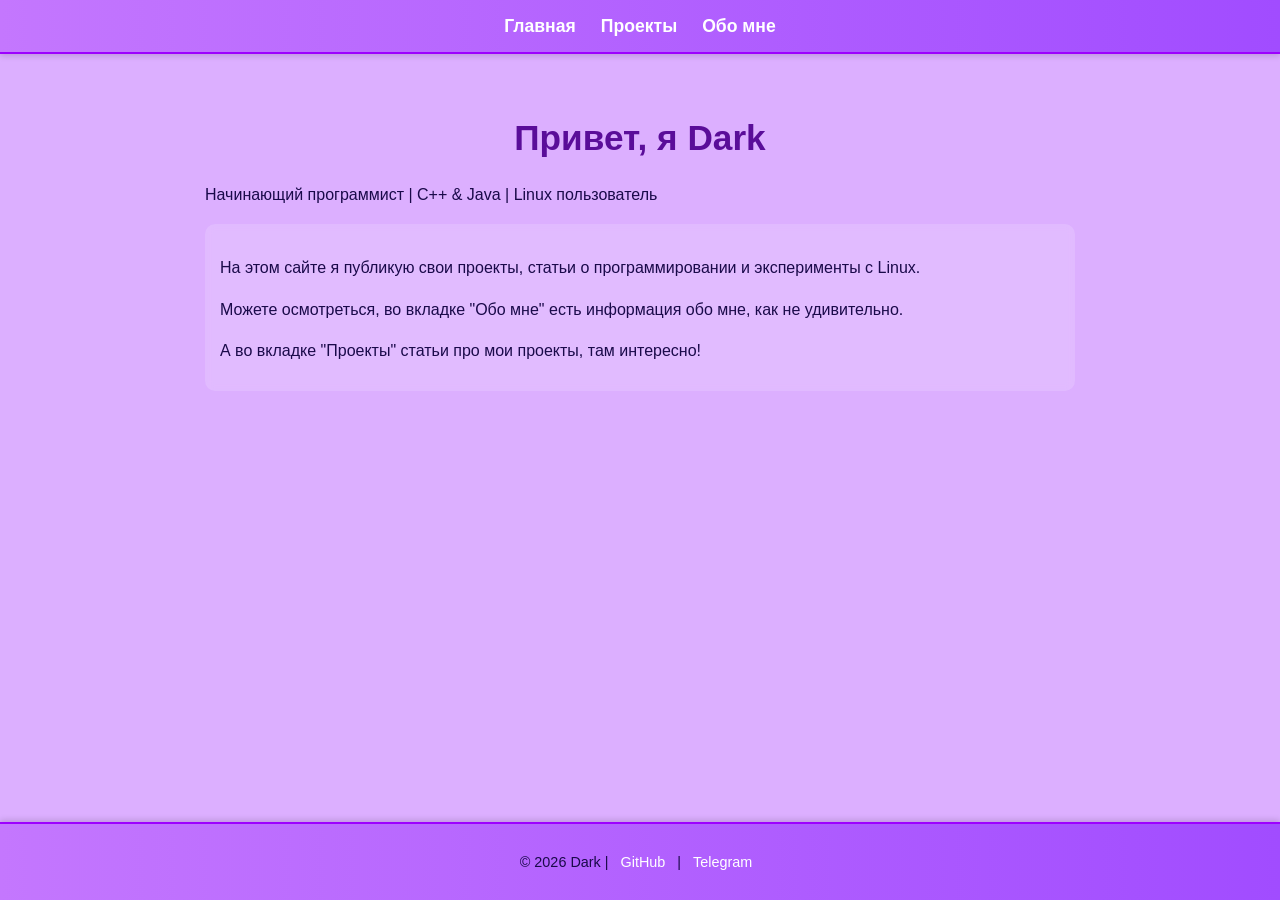
==== index.html @ 4a294bcc "about me" ====
<!DOCTYPE html>
<html lang="ru">
<head>
  <meta charset="UTF-8">
  <meta name="viewport" content="width=device-width, initial-scale=1.0">
  <title>Dark – Portfolio</title>
  <link rel="stylesheet" href="style.css">
</head>
<body>
  <header>
    <nav>
      <a href="index.html">Главная</a>
      <a href="projects.html">Проекты</a>
      <a href="about.html">Обо мне</a>
    </nav>
  </header>

  <main>
    <h1>Привет, я Dark</h1>
    <p>Начинающий программист | C++ & Java | Linux пользователь</p>
    <section id="intro">
      <p>На этом сайте я публикую свои проекты, статьи о программировании и эксперименты с Linux.</p>
      <p>Можете осмотреться, во вкладке "Обо мне" есть информация обо мне, как не удивительно.</p>
      <p>А во вкладке "Проекты" статьи про мои проекты, там интересно!</p>
    </section>
  </main>

  <footer>
    <p>
        © 2026 Dark |
        <a href="https://github.com/DarkRouteS22" target="_blank">GitHub</a> |
        <a href="https://t.me/dark_22dev" target="_blank">Telegram</a>
    
    </p>
  </footer>
</body>

</html>
---- style.css ----
body {
  font-family: "Segoe UI", Tahoma, sans-serif;
  max-width: 900px;
  margin: 0 auto;
  padding: 20px;
  background: #dcafff;
  color: #1a0a4a;
  line-height: 1.6;
}

::-webkit-scrollbar {
  width: 12px; /* ширина скроллбара */
}

::-webkit-scrollbar-track {
  background: rgba(255, 255, 255, 0.15); /* трек — полупрозрачный фон */
  border-radius: 6px;
}

::-webkit-scrollbar-thumb {
  background: linear-gradient(180deg, #c477fe, #9d00ff); /* градиент для ползунка */
  border-radius: 6px;
  border: 2px solid rgba(255, 255, 255, 0.15); /* отступ вокруг */
}

::-webkit-scrollbar-thumb:hover {
  background: linear-gradient(180deg, #ffeb00, #ff6fff); /* эффект наведения */
}

/* ==== Для Firefox ==== */
* {
  scrollbar-width: thin;
  scrollbar-color: #c477fe rgba(255,255,255,0.15);
}

header {
  position: fixed;
  top: 0;
  left: 0;
  width: 100%;
  background: linear-gradient(90deg, #c477fe, #a14cff);
  border-bottom: 2px solid #9d00ff;
  padding: 12px 0;
  z-index: 1000;
  box-shadow: 0 2px 6px rgba(0,0,0,0.15);
}

header nav {
  display: flex;
  justify-content: center;
  gap: 25px;
  font-weight: 600;
  font-size: 1.1em;
}

header nav a {
  color: #fff;
  text-decoration: none;
  transition: color 0.2s, transform 0.2s;
}

header nav a:hover {
  color: #ffeb00;
  transform: scale(1.05);
}

main {
  margin-top: 90px;
  margin-bottom: 60px;
  padding: 0 15px;
}

h1 {
  margin-top: 0;
  margin-bottom: 15px;
  font-size: 2.2em;
  text-align: center;
  color: #5a0d99;
}

h2 {
  font-size: 1.6em;
  color: #5a0d99;
  margin-top: 25px;
  margin-bottom: 15px;
  border-bottom: 2px solid #9d00ff;
  padding-bottom: 5px;
}

section {
  margin-bottom: 115px;
  padding: 15px;
  background-color: rgba(255,255,255,0.15);
  border-radius: 10px;
  backdrop-filter: blur(4px);
}

section p {
  margin-bottom: 12px;
}

a {
  color: #9d00ff;
  text-decoration: underline;
  transition: color 0.2s;
}

a:hover {
  color: #0026ff;
}

footer {
  position: fixed;
  bottom: 0;
  left: 0;
  width: 100%;
  background: linear-gradient(90deg, #c477fe, #a14cff);
  border-top: 2px solid #9d00ff;
  text-align: center;
  padding: 12px 0;
  font-size: 0.9em;
  z-index: 1000;
  box-shadow: 0 -2px 6px rgba(0,0,0,0.15);
}

footer a {
  color: #fff;
  text-decoration: none;
  margin: 0 8px;
}

footer a:hover {
  color: #ffeb00;
}
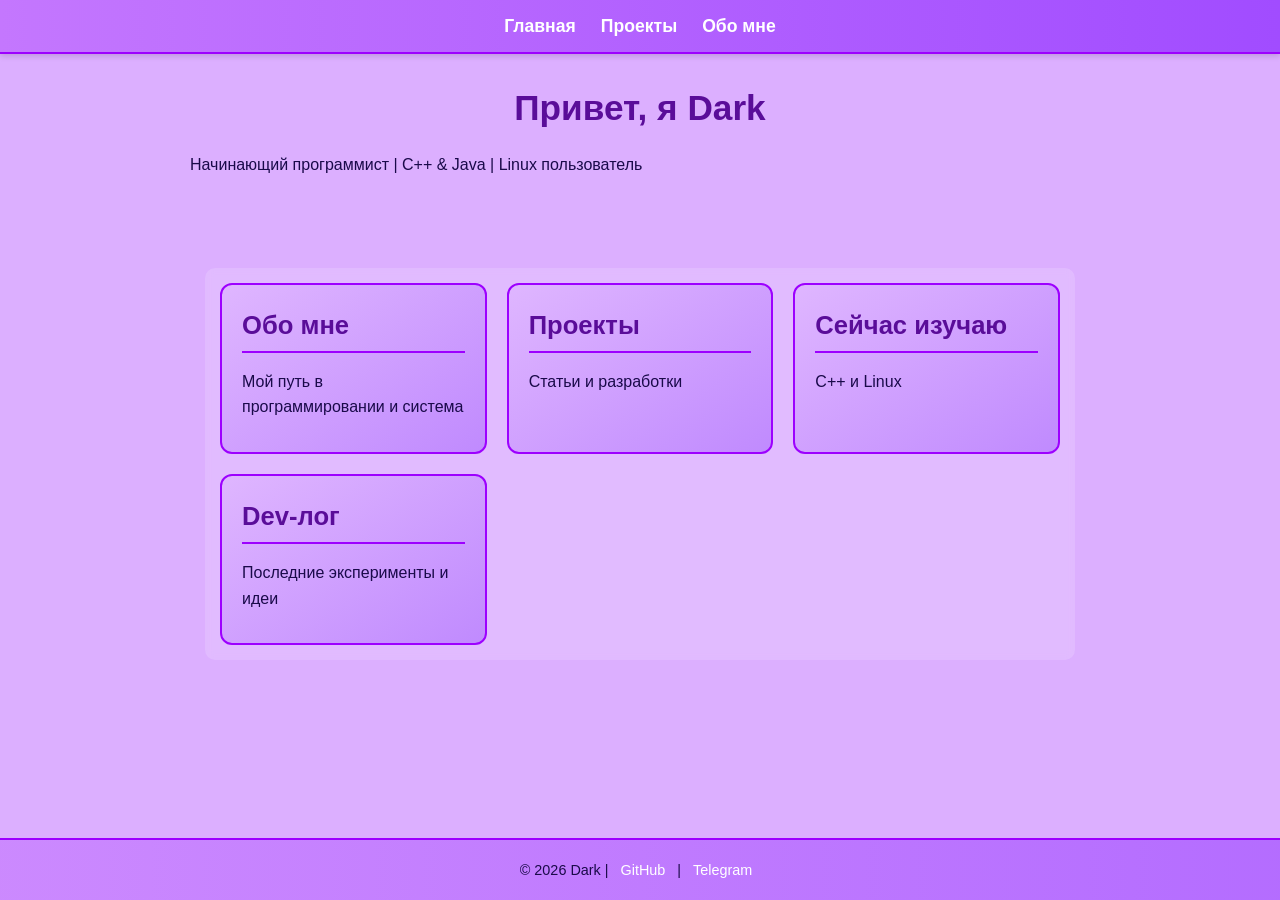
==== commit bbf1a336: "add: tiles on main page and add devlog page" ====
--- a/index.html
+++ b/index.html
@@ -15,14 +15,31 @@
     </nav>
   </header>
 
+  <h1>Привет, я Dark</h1>
+  <p>Начинающий программист | C++ & Java | Linux пользователь</p>
+
   <main>
-    <h1>Привет, я Dark</h1>
-    <p>Начинающий программист | C++ & Java | Linux пользователь</p>
-    <section id="intro">
-      <p>На этом сайте я публикую свои проекты, статьи о программировании и эксперименты с Linux.</p>
-      <p>Можете осмотреться, во вкладке "Обо мне" есть информация обо мне, как не удивительно.</p>
-      <p>А во вкладке "Проекты" статьи про мои проекты, там интересно!</p>
-    </section>
+  <section class="tiles">
+    <a href="about.html" class="tile">
+      <h2>Обо мне</h2>
+      <p>Мой путь в программировании и система</p>
+    </a>
+
+    <a href="projects.html" class="tile">
+      <h2>Проекты</h2>
+      <p>Статьи и разработки</p>
+    </a>
+
+    <div class="tile">
+      <h2>Сейчас изучаю</h2>
+      <p>C++ и Linux</p>
+    </div>
+
+    <a href="devlog.html" class="tile">
+      <h2>Dev-лог</h2>
+      <p>Последние эксперименты и идеи</p>
+    </a>
+  </section>
   </main>
 
   <footer>
--- a/style.css
+++ b/style.css
@@ -3,31 +3,31 @@
   max-width: 900px;
   margin: 0 auto;
   padding: 20px;
+  padding-top: 80px;
   background: #dcafff;
   color: #1a0a4a;
   line-height: 1.6;
 }
 
 ::-webkit-scrollbar {
-  width: 12px; /* ширина скроллбара */
+  width: 12px;
 }
 
 ::-webkit-scrollbar-track {
-  background: rgba(255, 255, 255, 0.15); /* трек — полупрозрачный фон */
+  background: rgba(255, 255, 255, 0.15);
   border-radius: 6px;
 }
 
 ::-webkit-scrollbar-thumb {
-  background: linear-gradient(180deg, #c477fe, #9d00ff); /* градиент для ползунка */
+  background: linear-gradient(180deg, #c477fe, #9d00ff);
   border-radius: 6px;
-  border: 2px solid rgba(255, 255, 255, 0.15); /* отступ вокруг */
+  border: 2px solid rgba(255, 255, 255, 0.15);
 }
 
 ::-webkit-scrollbar-thumb:hover {
-  background: linear-gradient(180deg, #ffeb00, #ff6fff); /* эффект наведения */
-}
-
-/* ==== Для Firefox ==== */
+  background: linear-gradient(180deg, #ffeb00, #ff6fff);
+}
+
 * {
   scrollbar-width: thin;
   scrollbar-color: #c477fe rgba(255,255,255,0.15);
@@ -114,13 +114,12 @@
   bottom: 0;
   left: 0;
   width: 100%;
-  background: linear-gradient(90deg, #c477fe, #a14cff);
+  background: linear-gradient(90deg, #c477feaa, #a14cffaa);
   border-top: 2px solid #9d00ff;
   text-align: center;
-  padding: 12px 0;
+  padding: 4px 0;
   font-size: 0.9em;
   z-index: 1000;
-  box-shadow: 0 -2px 6px rgba(0,0,0,0.15);
 }
 
 footer a {
@@ -131,4 +130,88 @@
 
 footer a:hover {
   color: #ffeb00;
+}
+
+.project {
+  margin-bottom: 25px;
+  padding: 15px;
+  background-color: rgba(255,255,255,0.15);
+  border-radius: 8px;
+  backdrop-filter: blur(4px);
+}
+.project h2 {
+  margin-top: 0;
+  color: #5a0d99;
+}
+.project a {
+  color: #9d00ff;
+  text-decoration: underline;
+}
+.project a:hover {
+  color: #0026ff;
+}
+
+.project-image {
+  width: 200px;
+  margin: 0 auto 10px auto;
+  display: inline;
+  border-radius: 8px;
+}
+
+img {
+  width: 50%;
+  margin: 0 auto 10px auto;
+  display: block;
+  border-radius: 8px;
+}
+
+.f {
+  background: linear-gradient(90deg, #b574ff, #d6a1ff);
+  border-left: 4px solid #9d00ff;
+  padding: 10px 12px;
+  border-radius: 6px;
+  margin: 12px 0;
+
+  font-family: monospace;
+  font-size: 15px;
+}
+
+figure {
+  text-align: center;
+}
+
+figcaption {
+  font-size: 14px;
+  opacity: 0.7;
+}
+
+.tile {
+  display: block;
+
+  background: linear-gradient(145deg,#dfb6ff,#c08afe);
+  border: 2px solid #9d00ff;
+  border-radius: 12px;
+
+  padding: 20px;
+  text-decoration: none;
+  color: inherit;
+
+  transition: transform 0.2s, box-shadow 0.2s;
+}
+
+.tile h2 {
+  margin-top: 0;
+}
+
+.tile:hover {
+  transform: translateY(-5px);
+  box-shadow: 0 6px 14px rgba(0,0,0,0.2);
+  color: #973efc;
+}
+
+.tiles {
+  display: grid;
+  grid-template-columns: repeat(auto-fit, minmax(220px, 1fr));
+  gap: 20px;
+  margin-top: 30px;
 }
